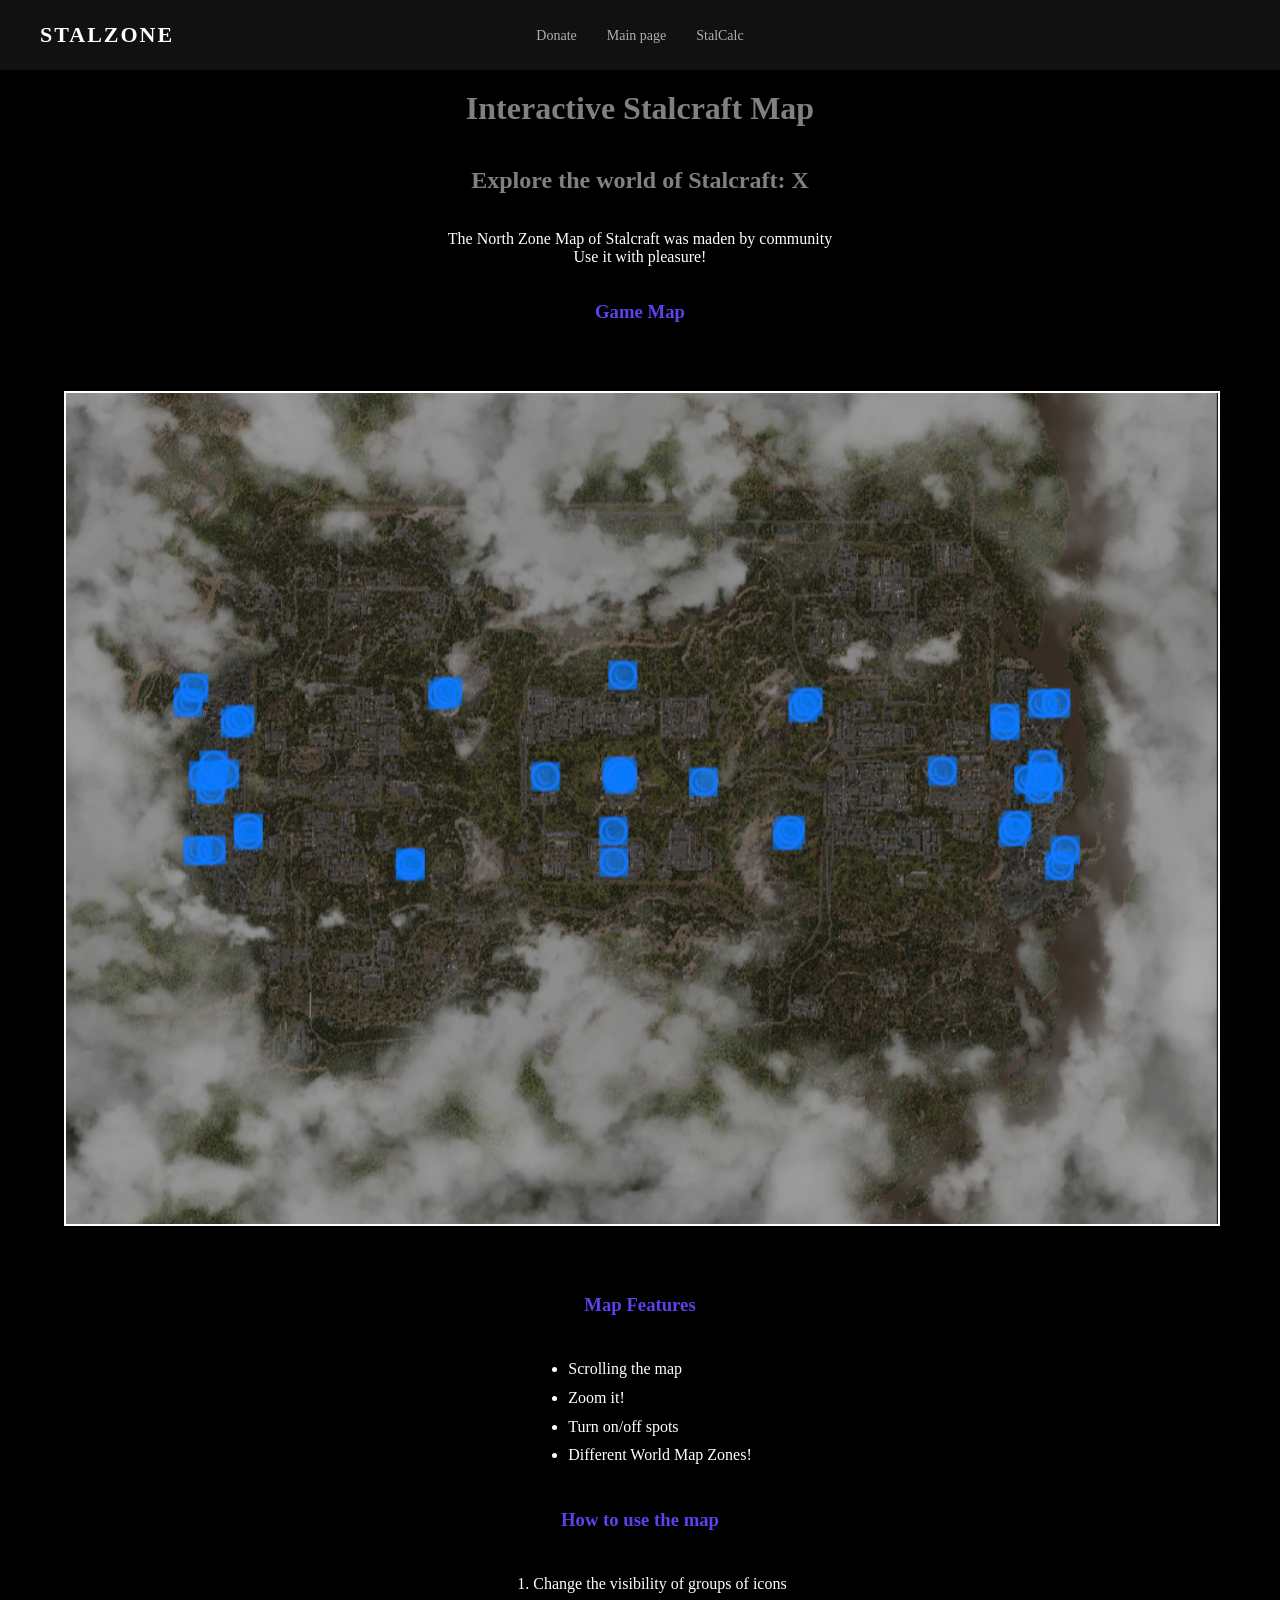
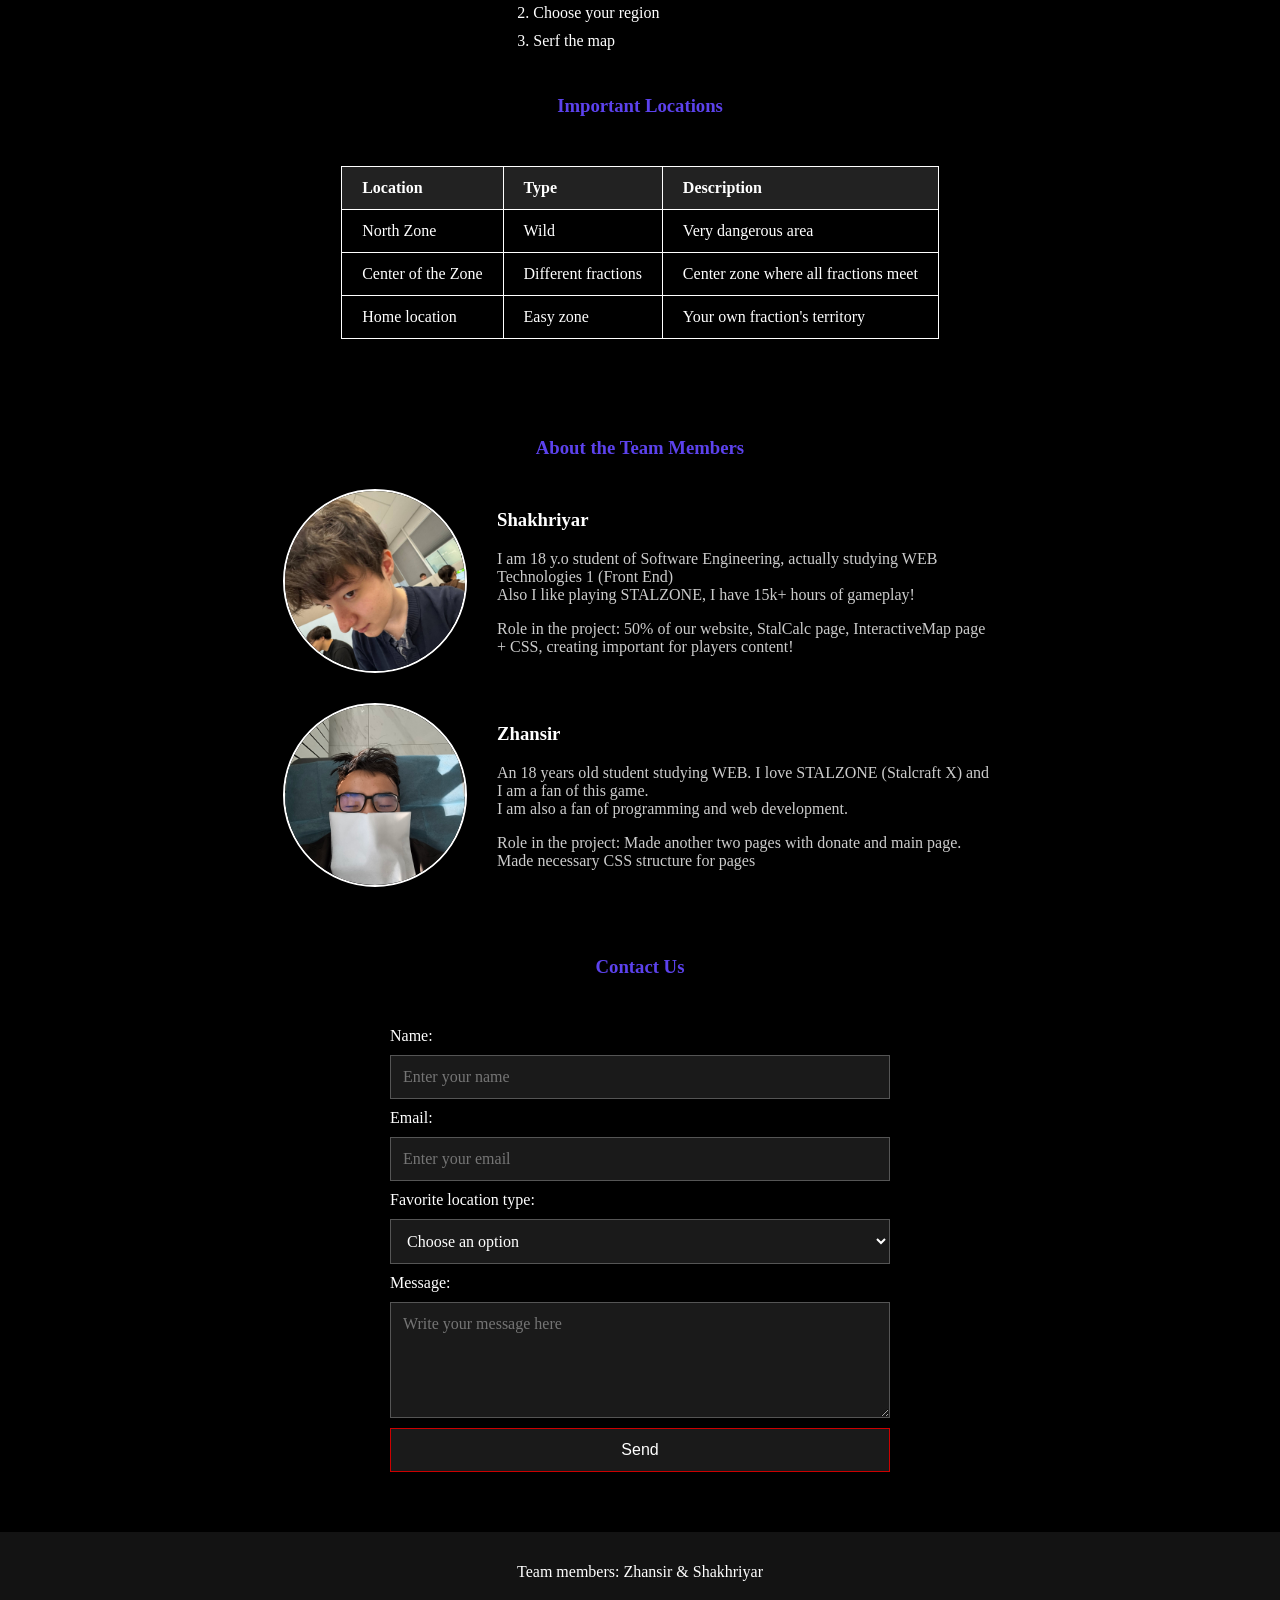
==== 1st assignment/InteractiveMap.html @ d1395234 "Completed entire assignment 1" ====
<!DOCTYPE html>
<html lang="en">

<head>
    <link rel="stylesheet" href="CSS.css">
    <title>Interactive Map</title>
    <!-- This page Created by: Shakhriyar -->
</head>

<body class="stalcalc-page">

    <header class="navbar">
        <div class="logo">STALZONE</div>

        <nav>
            <ul class="nav-links">
                <li><a href="Donate.html">Donate</a></li>
                <li><a href="main.html">Main page</a></li>
                <li><a href="StalCalc.html">StalCalc</a></li>
            </ul>
        </nav>
    </header>

    <h1 style="color: grey; text-align: center;">
        Interactive Stalcraft Map
    </h1>

    <h2 style="color: grey; text-align: center;">
        Explore the world of Stalcraft: X
    </h2>

    <p style="text-align: center;">
        The North Zone Map of Stalcraft was maden by community
        <br>
        Use it with pleasure!
    </p>

    <h3 style="color: rgb(92, 66, 237); text-align: center;">
        Game Map
    </h3>

    <div class="map-section">
    <img
        class="game-map"
        src="assets/StalMap.png"
        alt="Stalcraft game map"
    >
    </div>

    <h3 style="color: rgb(92, 66, 237); text-align: center;">
        Map Features
    </h3>

    <ul class="map-list">
        <li>Scrolling the map</li>
        <li>Zoom it!</li>
        <li>Turn on/off spots</li>
        <li>Different World Map Zones!</li>
    </ul>

    <h3 style="color: rgb(92, 66, 237); text-align: center;">
        How to use the map
    </h3>

    <ol class="map-list">
        <li>Change the visibility of groups of icons</li>
        <li>Choose your region</li>
        <li>Serf the map</li>
    </ol>

    <h3 style="color: rgb(92, 66, 237); text-align: center;">
        Important Locations
    </h3>

    <table class="map-table">

        <tr>
            <th>Location</th>
            <th>Type</th>
            <th>Description</th>
        </tr>

        <tr>
            <td>North Zone</td>
            <td>Wild</td>
            <td>Very dangerous area</td>
        </tr>

        <tr>
            <td>Center of the Zone</td>
            <td>Different fractions</td>
            <td>Center zone where all fractions meet</td>
        </tr>

        <tr>
            <td>Home location</td>
            <td>Easy zone</td>
            <td>Your own fraction's territory</td>
        </tr>

    </table>


    <!-- About Team Members -->
    <section class="team-section">

        <h3 style="color: rgb(92, 66, 237); text-align: center;">
            About the Team Members
        </h3>

        <div class="team-member">

            <img
                class="profile-image"
                src="assets/krasavchik.png"
                alt="Shakhriyar profile image"
            >

            <div>
                <h3>Shakhriyar</h3>

                <p>
                    I am 18 y.o student of Software Engineering, actually studying WEB Technologies 1 (Front End) <br>
                    Also I like playing STALZONE, I have 15k+ hours of gameplay!
                </p>

                <p>
                    Role in the project:
                    50% of our website, StalCalc page, InteractiveMap page + CSS, creating important for players content!
                </p>
            </div>

        </div>

        <div class="team-member">

            <img
                class="profile-image"
                src="assets/gay.png"
                alt="Zhansir profile image"
            >

            <div>
                <h3>Zhansir</h3>

                <p>
                    An 18 years old student studying WEB. I love STALZONE (Stalcraft X) and I am a fan of this game. <br>
                     I am also a fan of programming and web development.
                </p>

                <p>
                    Role in the project:
                    Made another two pages with donate and main page. Made necessary CSS structure for pages
                </p>
            </div>

        </div>


    </section>


    <!-- Contact Form -->
    <h3 style="color: rgb(92, 66, 237); text-align: center;">
        Contact Us
    </h3>

    <form class="contact-form">

        <label for="name">Name:</label>
        <input
            type="text"
            id="name"
            name="name"
            placeholder="Enter your name"
        >

        <label for="email">Email:</label>
        <input
            type="email"
            id="email"
            name="email"
            placeholder="Enter your email"
        >

        <label for="favorite">Favorite location type:</label>
        <select id="favorite" name="favorite">

            <option selected disabled>
                Choose an option
            </option>

            <option>Home location</option>
            <option>North Zone</option>
            <option>Center of the Zone</option>
            <option>Bar 100 Rentgen</option>

        </select>

        <label for="message">Message:</label>

        <textarea
            id="message"
            name="message"
            rows="5"
            placeholder="Write your message here"
        ></textarea>

        <button type="submit">
            Send
        </button>

    </form>

    <footer>
        <p>Team members: Zhansir & Shakhriyar</p>
    </footer>

</body>
</html>

</body>
</html>
---- 1st assignment/CSS.css ----
body {
    margin: 0;
    min-height: 100vh;
    background-color: black;
    background-position: center;
    background-repeat: no-repeat;
    background-size: contain; 
    font-family: 'Oswald';
    display: flex;
    flex-direction: column;
}

.navbar {
    display: flex;
    align-items: center;
    justify-content: space-between;
    background-color: #111111;
    padding: 0 40px;
    height: 70px;
}

.navbar nav {
    position: absolute;
    left: 50%;
    transform: translateX(-50%);
}

.logo {
    color: #ffffff;
    font-size: 22px;
    font-weight: bold;
    letter-spacing: 2px;
    z-index: 2;
}

.nav-links {
    list-style: none;
    display: flex;
    gap: 30px;
    margin: 0;
    padding: 0;
}

.nav-links a {
    color: #b0b0b0;
    text-decoration: none;
    font-size: 14px;
    transition: color 0.2s;
}

.nav-links a:hover {
    color: #ffffff;
}

.btn-login {
    color: #ffffff;
    text-decoration: none;
    font-size: 14px;
    background-color: #1a1a1a;
    padding: 10px 20px;
    border-radius: 4px;
}

.btn-play {
    color: #ffffff;
    text-decoration: none;
    font-size: 14px;
    border: 1px solid #cc0000;
    padding: 10px 20px;
    border-radius: 4px;
    transition: background-color 0.2s;
}

.btn-play:hover {
    background-color: #cc0000;
}

h1 {
    color: white;
    position: relative;
    z-index: 1; 
    margin: 0;
    padding: 20px;
    display: flex;
    justify-content: center;
    align-items: center;
}

.para {
    color: white;
    position: relative;
    z-index: 1; 
    margin: 0;
    padding-left: 140px;
    padding-top: 100px; 
    display: flex;
    justify-content: left;
    align-items: center;
    font-size: 150%;
}

.content-wrapper {
    position: relative;
    z-index: 1;
    display: flex;
    align-items: center;
    gap: 50px;
    margin-left: 150px;
    margin-top: 50px;
}

#Donate {
    border-collapse: collapse;
    width: max-content;
    margin: 0;
}

.side-image {
    width: 700px;
    height: auto;
    border: 1px solid white;
}

th {
    border: 1px solid white;
    padding: 12px 24px;
    text-align: left;
    color: white;
}

th a {
    color: white;
    text-decoration: none;
}

footer {
    color: white;
    position: relative;
    z-index: 1;
    margin-top: auto;
    padding: 15px;
    text-align: center;
    background-color: rgba(38, 38, 38, 0.5);
}


.content {
    position: relative;
    z-index: 2;
    padding-left: 30px;
    display: flex;
    flex-direction: column;
}
#main {
    position: relative;
    display: flex;
    align-items: center;
    justify-content: center;
    width: 100%;
    height: 400px;
    background-image: url('assets/Rain.jpg');
    background-size: cover;
    background-position: center;
}

#main::before {
    content: '';
    position: absolute;
    top: 0;
    left: 0;
    width: 100%;
    height: 100%;
    background-color: rgba(0, 0, 0, 0.4);
    z-index: 1;
}

#main h1 {
    z-index: 2;
    color: #ffffff;
    font-family: sans-serif;
    margin: 0 0 10px 0;
}
#main p {
    color: #ffffff;
    font-family: sans-serif;
    margin: 0;
    max-width: 600px;
}
.features-section {
    display: flex;
    align-items: center;
    justify-content: space-between;
    gap: 50px;
    max-width: 1200px;
    margin: 60px auto;
    padding: 0 20px;
}

.features-content {
    flex: 1;
    color: #ffffff;
}

.features-content h2 {
    font-size: 32px;
    margin-bottom: 20px;
    letter-spacing: 1px;
}

.features-list {
    padding-left: 20px;
    margin: 0;
}

.features-list li {
    font-size: 18px;
    line-height: 1.6;
    margin-bottom: 12px;
    color: #cccccc;
}

.features-image {
    flex: 1;
}

.features-image img {
    width: 100%;
    height: auto;
    border-radius: 12px;
    display: block;
    object-fit: cover;
}

/* CSS Shakhriyar Part */

/* StalCalc */

.stalcalc-page .calculator {
    display: flex;
    justify-content: space-between;
    align-items: flex-start;
    width: 90vw;
    margin: 40px auto;
    gap: 30px;
}

.stalcalc-page .calculator-options {
    display: flex;
    flex-direction: column;
    gap: 15px;
    width: 220px;
}

.stalcalc-page .calculator-options select {
    width: 210px;
    height: 40px;
    padding: 5px;
    font-size: 1rem;
}

.stalcalc-page .calculator-image {
    width: 450px;
    flex-shrink: 0;
}

.stalcalc-page .calculator-image img {
    width: 100%;
    height: auto;
}

.stalcalc-page .characteristics {
    width: 250px;
    flex-shrink: 0;
    color: white;
}

.stalcalc-page .characteristics h3 {
    text-align: center;
}

.stalcalc-page .characteristics ul {
    padding-left: 30px;
}

.stalcalc-page .characteristics li {
    margin-bottom: 12px;
}

.stalcalc-page p {
    color: white;
}

.stalcalc-page h4 {
    color: white;
}

.stalcalc-page ol {
    color: white;
    width: fit-content;
    margin: 0 auto;
}

/* InteractiveMap Page */

.stalcalc-page .map-section {
    width: 90%;
    margin: 30px auto;
    text-align: center;
}

.stalcalc-page .game-map {
    width: 90vw;
    max-width: 1200px;
    height: auto;
    border: 2px solid white;
    display: block;
    margin: 20px auto;
}

.stalcalc-page .map-list {
    color: white;
    width: fit-content;
    margin: 20px auto;
    line-height: 1.8;
}

.stalcalc-page .map-table {
    border-collapse: collapse;
    margin: 30px auto;
    color: white;
}

.stalcalc-page .map-table th,
.stalcalc-page .map-table td {
    border: 1px solid white;
    padding: 12px 20px;
}

.stalcalc-page .map-table th {
    background-color: #222222;
}

.stalcalc-page .team-section {
    width: 80%;
    margin: 50px auto;
    color: white;
}

.stalcalc-page .team-member {
    display: flex;
    align-items: center;
    justify-content: center;
    gap: 30px;
    margin-top: 30px;
}

.stalcalc-page .profile-image {
    width: 180px;
    height: 180px;
    object-fit: cover;
    border-radius: 50%;
    border: 2px solid white;
}

.stalcalc-page .team-member p {
    max-width: 500px;
    color: #cccccc;
}

.stalcalc-page .contact-form {
    display: flex;
    flex-direction: column;
    gap: 10px;
    width: 500px;
    max-width: 80%;
    margin: 30px auto 60px;
    color: white;
}

.stalcalc-page .contact-form input,
.stalcalc-page .contact-form select,
.stalcalc-page .contact-form textarea {
    padding: 12px;
    border: 1px solid #555555;
    background-color: #1a1a1a;
    color: white;
    font-family: inherit;
    font-size: 1rem;
}

.stalcalc-page .contact-form input:focus,
.stalcalc-page .contact-form select:focus,
.stalcalc-page .contact-form textarea:focus {
    border-color: #5c42ed;
    outline: none;
}

.stalcalc-page .contact-form button {
    padding: 12px;
    border: 1px solid #cc0000;
    background-color: #1a1a1a;
    color: white;
    font-size: 1rem;
    cursor: pointer;
}

.stalcalc-page .contact-form button:hover {
    background-color: #cc0000;
}
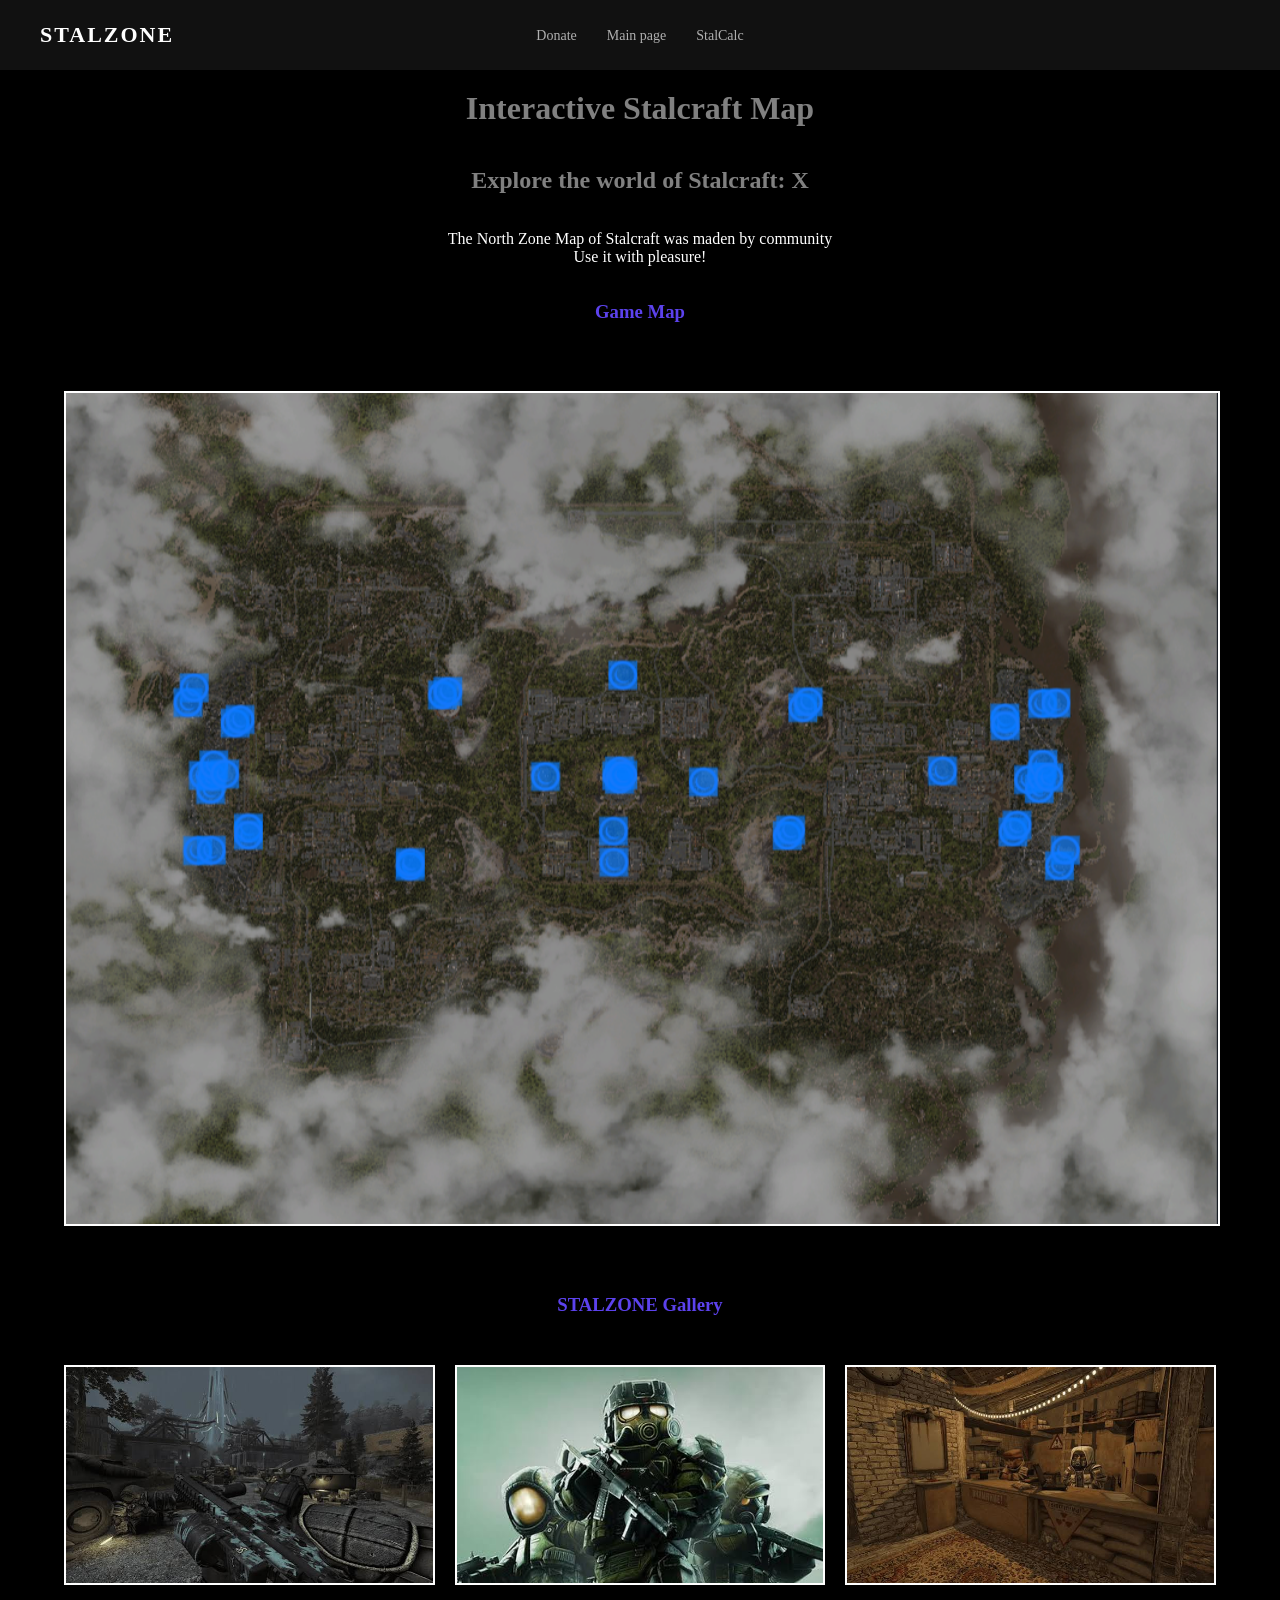
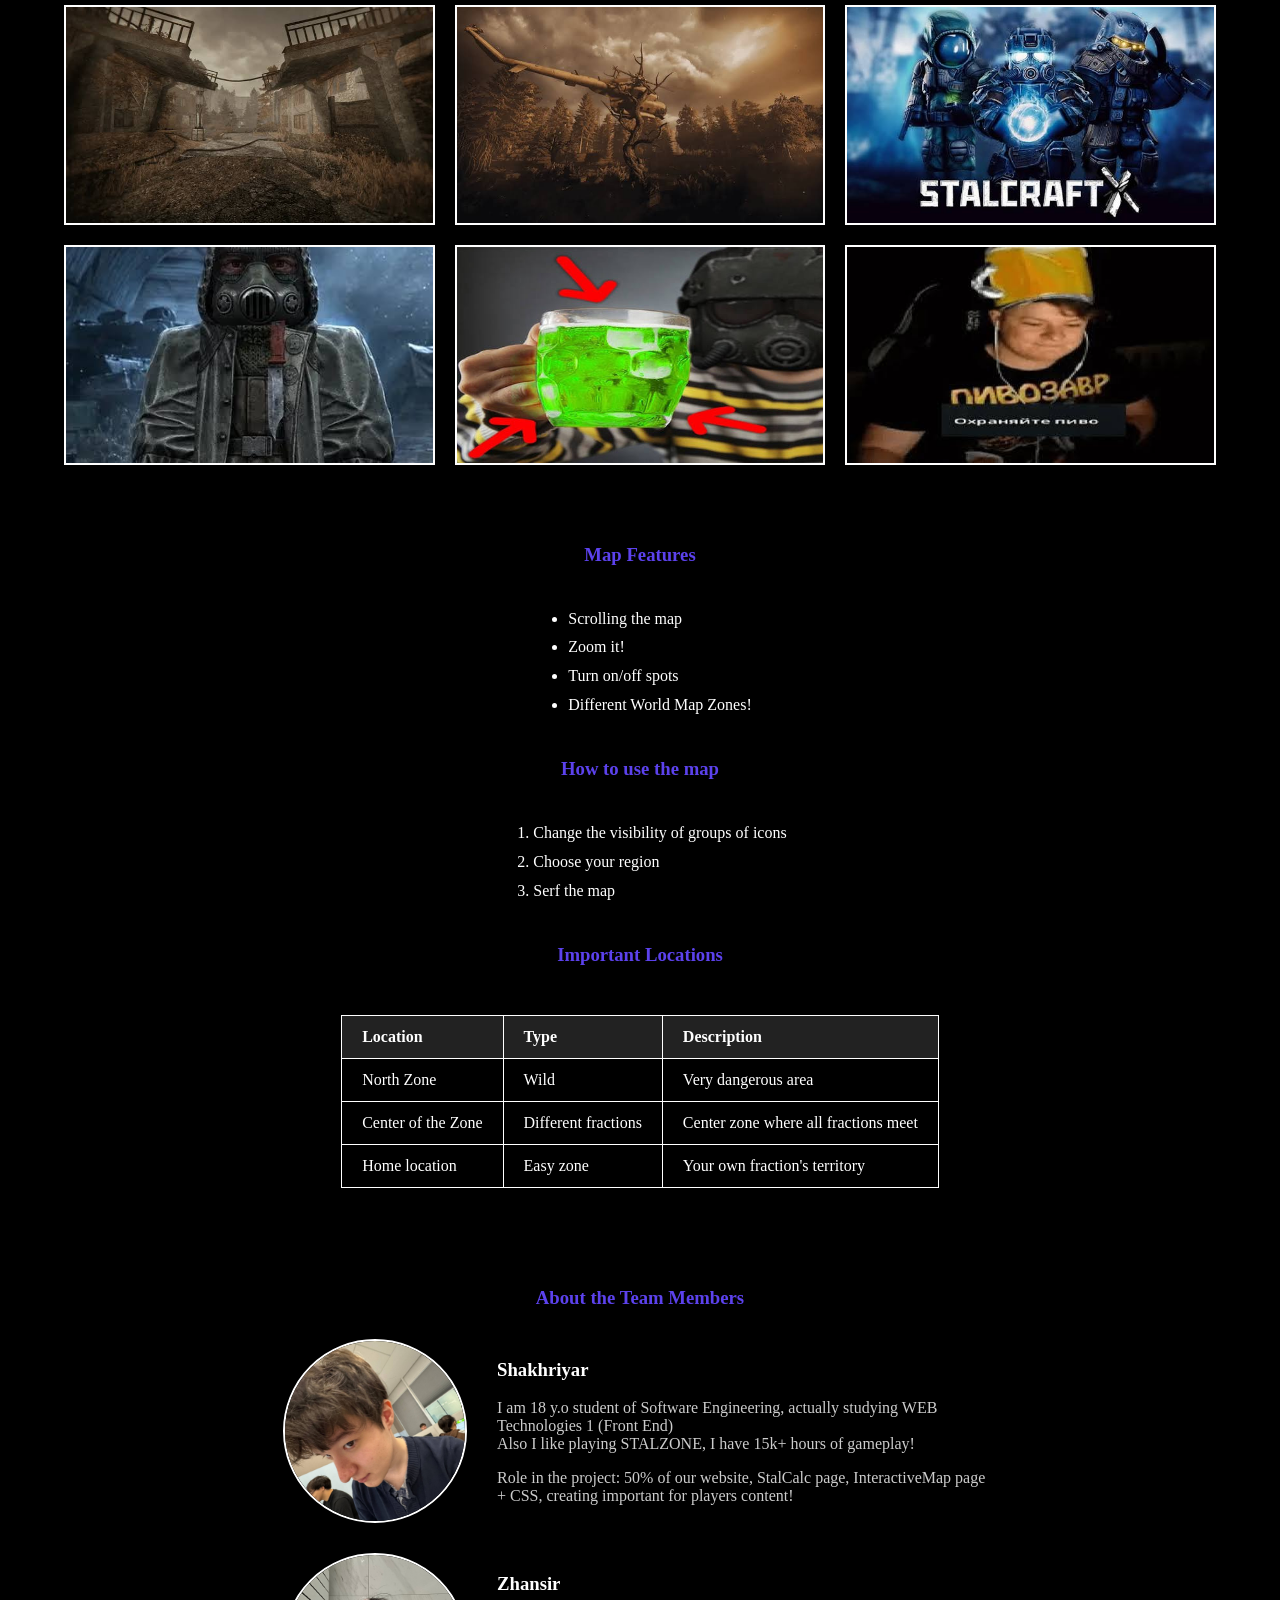
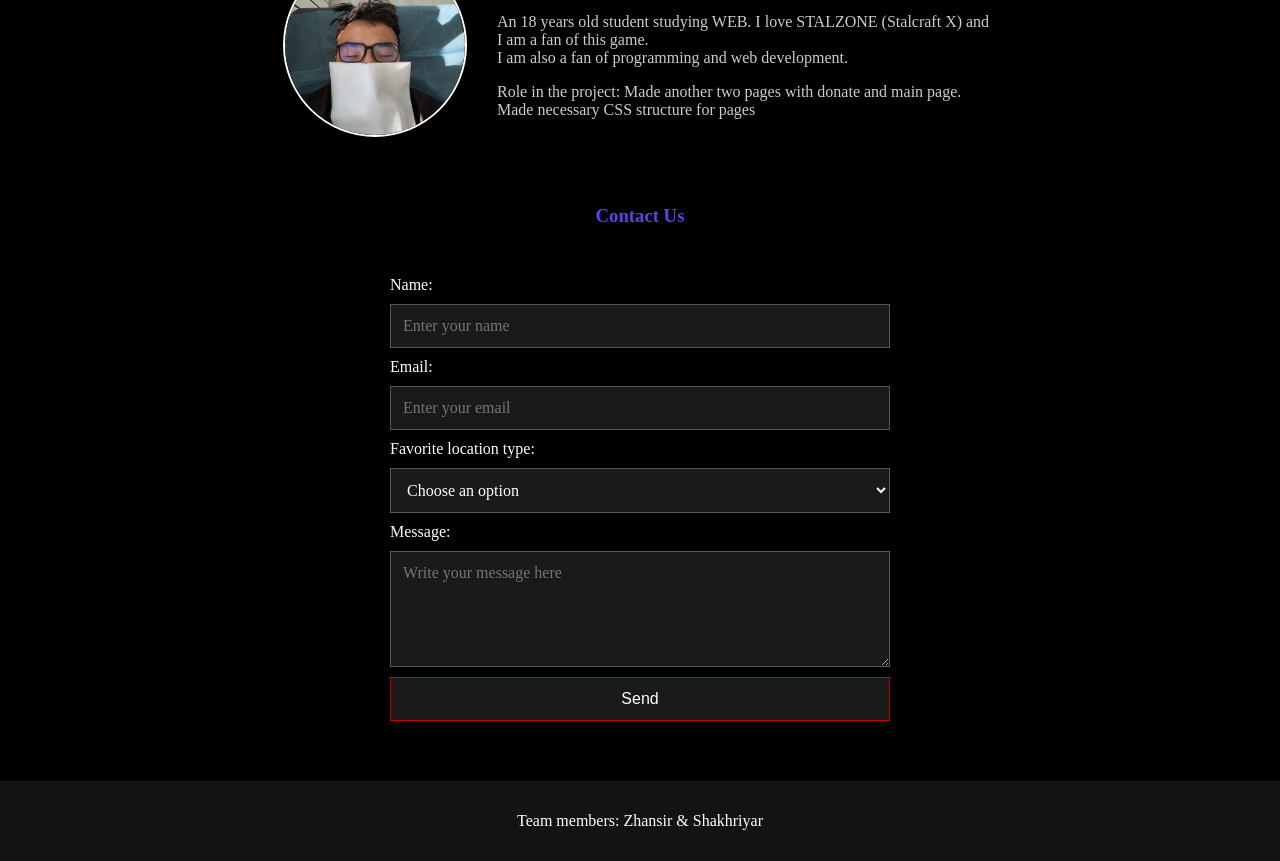
==== commit a99ee8c1: "Added image gallery to InteractiveMap" ====
--- a/1st assignment/InteractiveMap.html
+++ b/1st assignment/InteractiveMap.html
@@ -47,6 +47,60 @@
     >
     </div>
 
+    <!-- Image Gallery -->
+<h3 style="color: rgb(92, 66, 237); text-align: center;">
+    STALZONE Gallery
+</h3>
+
+<div class="gallery">
+
+    <div class="gallery-item">
+        <img src="gallery/sc1.jpg" alt="Doggy">
+        <div class="gallery-caption">Kardon</div>
+    </div>
+
+    <div class="gallery-item">
+        <img src="gallery/sc2.png" alt="End">
+        <div class="gallery-caption">End of the Zone</div>
+    </div>
+
+    <div class="gallery-item">
+        <img src="gallery/sc3.jpg" alt="Character">
+        <div class="gallery-caption">STALZONE Character</div>
+    </div>
+
+    <div class="gallery-item">
+        <img src="gallery/sc4.jpg" alt="Giant">
+        <div class="gallery-caption">Dangerous Giant</div>
+    </div>
+
+    <div class="gallery-item">
+        <img src="gallery/sc5.jpg" alt="Stalker">
+        <div class="gallery-caption">Stalker</div>
+    </div>
+
+    <div class="gallery-item">
+        <img src="gallery/sc6.jpg" alt="Money">
+        <div class="gallery-caption">STALZONE Money</div>
+    </div>
+
+    <div class="gallery-item">
+        <img src="gallery/sc7.jpg" alt="Rain">
+        <div class="gallery-caption">Rain in the Zone</div>
+    </div>
+
+    <div class="gallery-item">
+        <img src="gallery/sc8.jpg" alt="StalCalc">
+        <div class="gallery-caption">KISEL!!!!</div>
+    </div>
+
+    <div class="gallery-item">
+        <img src="gallery/sc9.jpg" alt="ZIV">
+        <div class="gallery-caption">PiVoZaVr</div>
+    </div>
+
+</div>
+
     <h3 style="color: rgb(92, 66, 237); text-align: center;">
         Map Features
     </h3>
--- a/1st assignment/CSS.css
+++ b/1st assignment/CSS.css
@@ -406,4 +406,51 @@
 
 .stalcalc-page .contact-form button:hover {
     background-color: #cc0000;
+}
+
+/* Image Gallery */
+
+.gallery {
+    width: 90%;
+    max-width: 1200px;
+    margin: 30px auto 60px;
+
+    display: grid;
+    grid-template-columns: repeat(3, 1fr);
+    grid-template-rows: repeat(3, 220px);
+
+    gap: 20px;
+}
+
+.gallery-item {
+    position: relative;
+    overflow: hidden;
+    border: 2px solid white;
+}
+
+.gallery-item img {
+    width: 100%;
+    height: 100%;
+    object-fit: cover;
+    display: block;
+}
+
+.gallery-caption {
+    position: absolute;
+    bottom: 0;
+    left: 0;
+
+    width: 100%;
+    padding: 15px 0;
+
+    background-color: rgba(0, 0, 0, 0.75);
+    color: white;
+    text-align: center;
+
+    opacity: 0;
+    transition: opacity 0.3s;
+}
+
+.gallery-item:hover .gallery-caption {
+    opacity: 1;
 }
